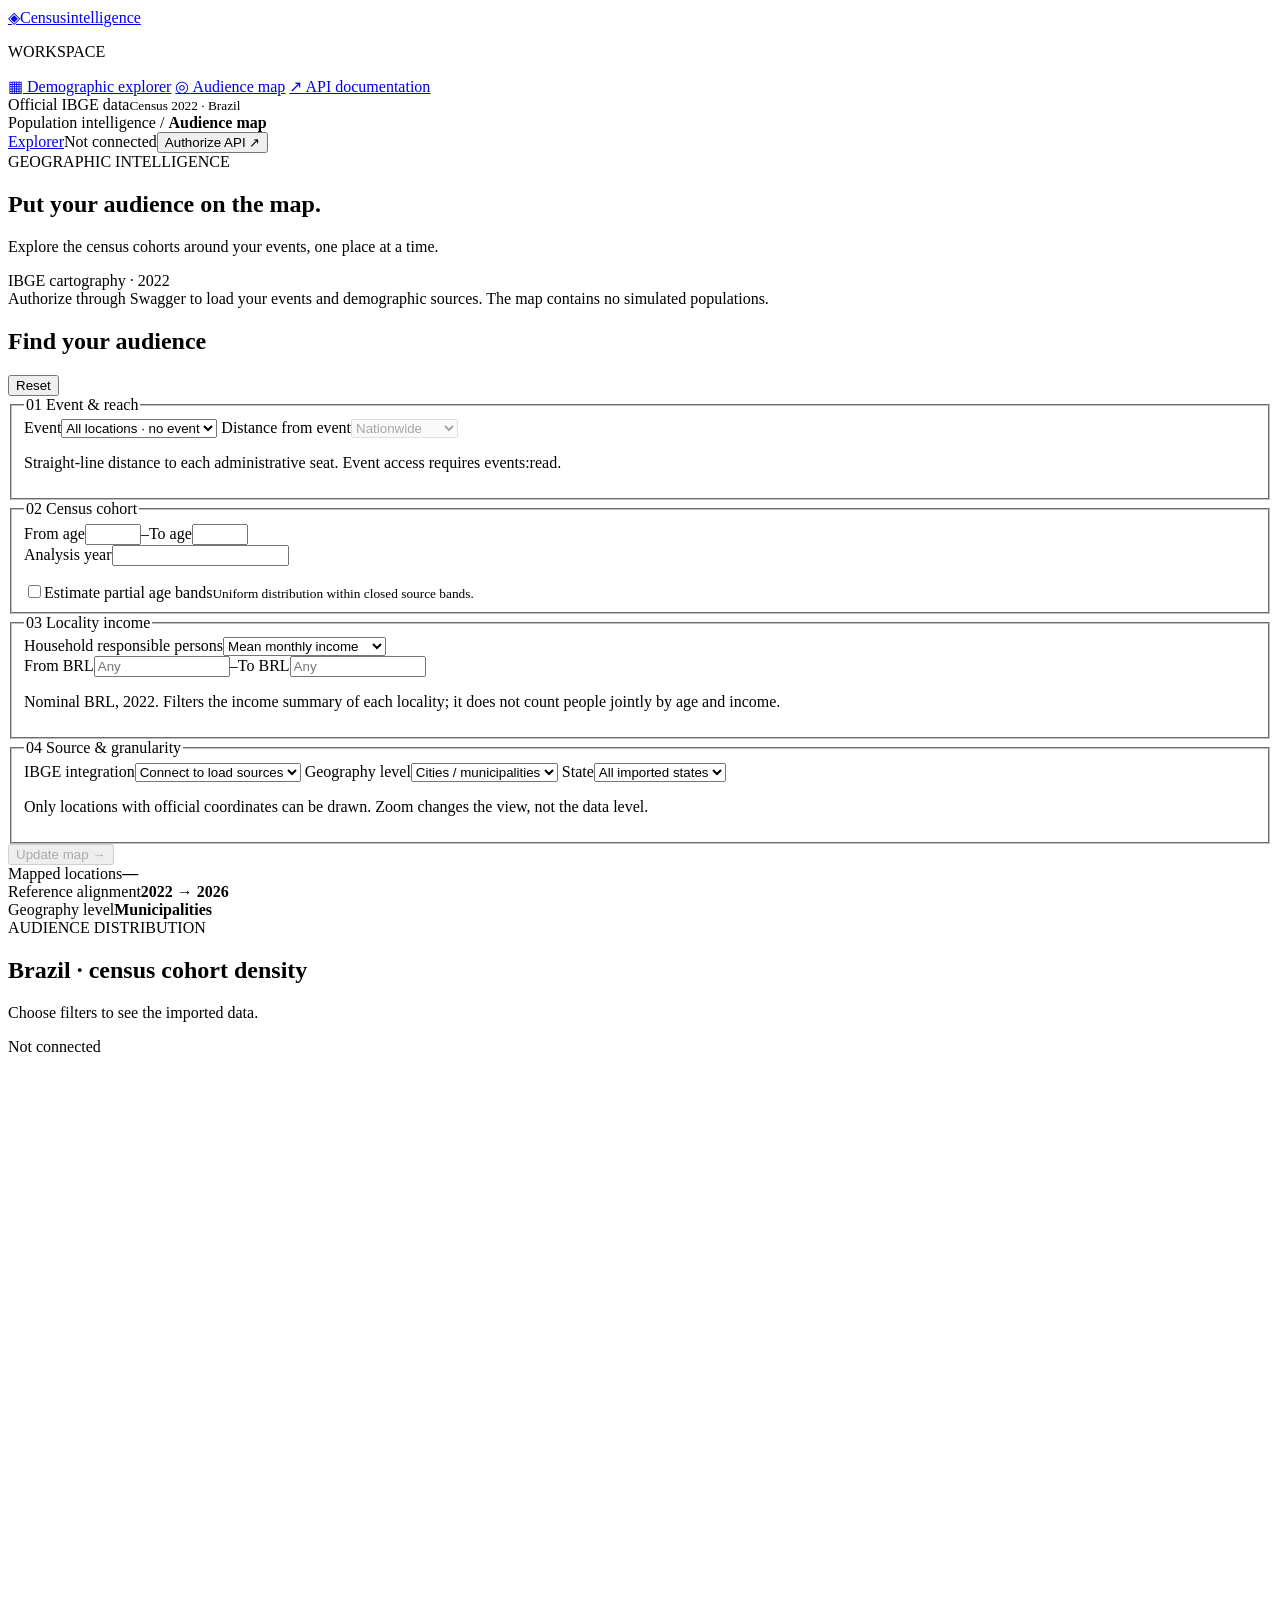
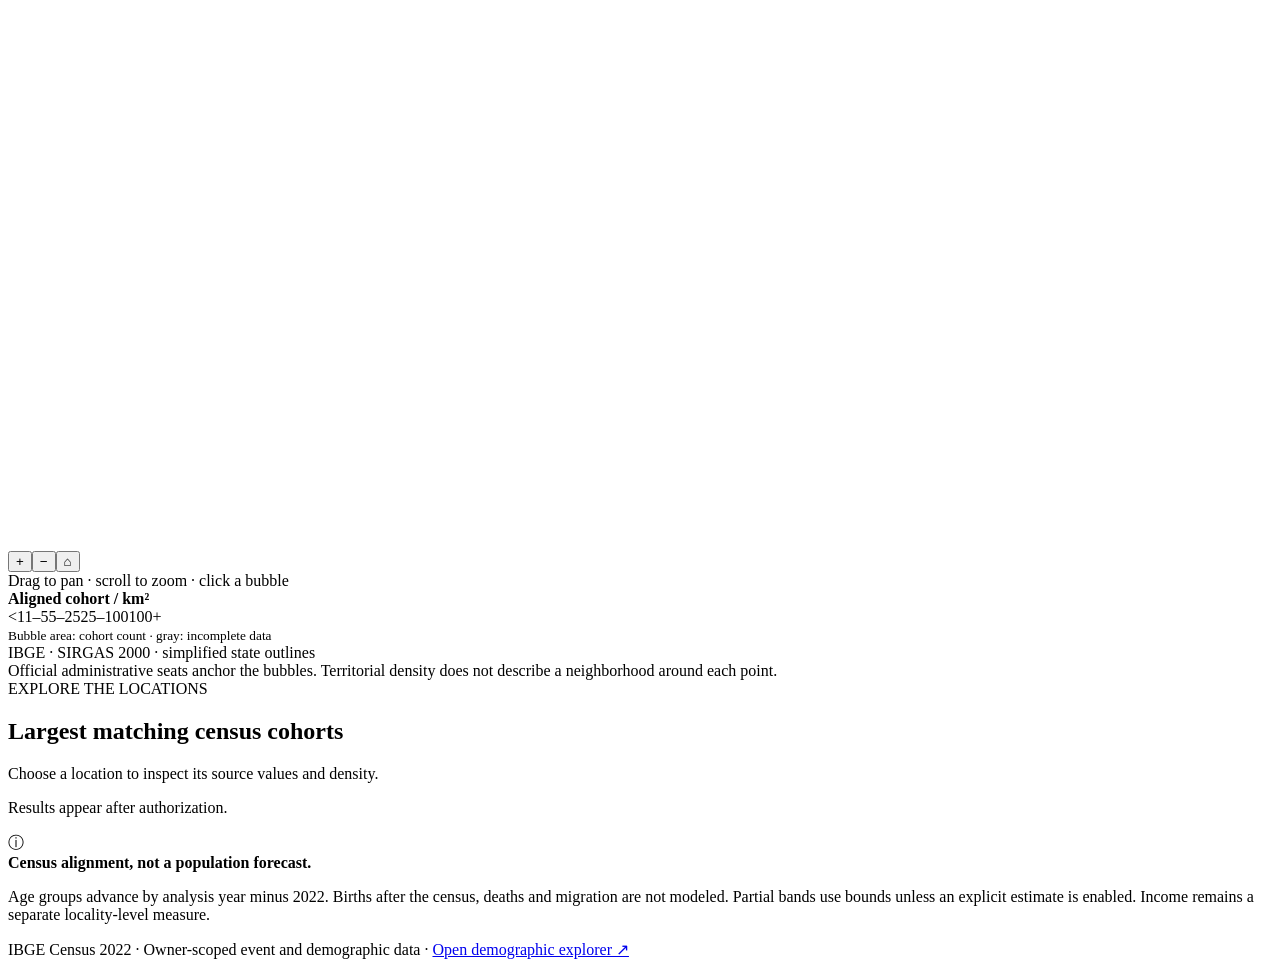
==== audience-map/public/index.html @ 93c627c5 "Separate audience map into its own module and container" ====
<!doctype html>
<html lang="en">
<head>
  <meta charset="utf-8"><meta name="viewport" content="width=device-width, initial-scale=1">
  <title>Audience map · Census intelligence</title>
  <link rel="icon" href="/map/favicon.svg" type="image/svg+xml"><link rel="stylesheet" href="/map/styles.css"><link rel="stylesheet" href="/map/map.css">
  <script type="module" src="/map/map.js"></script>
</head>
<body>
  <aside class="sidebar">
    <a class="brand" href="/explorer/"><span class="brand-symbol" aria-hidden="true">◈</span><span>Census<span class="brand-light">intelligence</span></span></a>
    <p class="sidebar-label">WORKSPACE</p>
    <a class="nav-item" href="/explorer/"><span aria-hidden="true">▦</span> Demographic explorer</a>
    <a class="nav-item active" href="/map/" aria-current="page"><span aria-hidden="true">◎</span> Audience map</a>
    <a class="nav-item" href="/docs/" target="_blank" rel="noopener"><span aria-hidden="true">↗</span> API documentation</a>
    <div class="sidebar-bottom"><span class="source-dot"></span><div>Official IBGE data<small>Census 2022 · Brazil</small></div></div>
  </aside>
  <div class="workspace">
    <header class="topbar"><div class="breadcrumb">Population intelligence <span>/</span> <strong>Audience map</strong></div><div class="account-actions"><a class="map-mobile-link" href="/explorer/">Explorer</a><span id="connection-status" class="connection-state">Not connected</span><button id="authorize" class="button button-dark">Authorize API ↗</button><button id="disconnect" class="button button-secondary" hidden>Disconnect</button></div></header>
    <main>
      <section class="page-heading"><div><div class="eyebrow">GEOGRAPHIC INTELLIGENCE</div><h1>Put your audience on the map.</h1><p>Explore the census cohorts around your events, one place at a time.</p></div><span class="data-badge"><span class="source-dot"></span> IBGE cartography · 2022</span></section>
      <div id="notice" class="notice" role="status" aria-live="polite">Authorize through Swagger to load your events and demographic sources. The map contains no simulated populations.</div>
      <div class="map-layout">
        <form id="map-form" class="filters" aria-label="Audience map filters">
          <div class="filter-header"><h2>Find your audience</h2><button type="button" class="text-button" id="reset">Reset</button></div>
          <fieldset><legend><span class="step">01</span> Event &amp; reach</legend>
            <label>Event<select id="event"><option value="">All locations · no event</option></select></label>
            <label>Distance from event<select id="radius" disabled><option value="">Nationwide</option><option value="25">Within 25 km</option><option value="50">Within 50 km</option><option value="100">Within 100 km</option><option value="250">Within 250 km</option><option value="500">Within 500 km</option></select></label>
            <p class="field-help" id="event-help">Straight-line distance to each administrative seat. Event access requires events:read.</p>
          </fieldset>
          <fieldset><legend><span class="step">02</span> Census cohort</legend>
            <div class="input-row"><label>From age<input id="age-min" type="number" min="0" max="130" required></label><span class="input-separator">–</span><label>To age<input id="age-max" type="number" min="0" max="130" required></label></div>
            <label>Analysis year<input id="target-year" type="number" min="2022" required></label>
            <p class="field-help" id="age-help"></p>
            <label class="check-label"><input type="checkbox" id="estimate"><span>Estimate partial age bands<small>Uniform distribution within closed source bands.</small></span></label>
          </fieldset>
          <fieldset><legend><span class="step">03</span> Locality income</legend>
            <label>Household responsible persons<select id="income-metric"><option value="responsible_income_mean">Mean monthly income</option><option value="responsible_income_median">Median monthly income</option></select></label>
            <div class="input-row"><label>From BRL<input id="income-min" type="number" min="0" max="1000000000" step="0.01" placeholder="Any"></label><span class="input-separator">–</span><label>To BRL<input id="income-max" type="number" min="0" max="1000000000" step="0.01" placeholder="Any"></label></div>
            <p class="field-help">Nominal BRL, 2022. Filters the income summary of each locality; it does not count people jointly by age and income.</p>
          </fieldset>
          <fieldset><legend><span class="step">04</span> Source &amp; granularity</legend>
            <label>IBGE integration<select id="integration"><option value="">Connect to load sources</option></select></label>
            <label>Geography level<select id="level"><option value="city">Cities / municipalities</option><option value="district">Districts</option><option value="neighborhood">Neighborhoods</option></select></label>
            <label>State<select id="state"><option value="">All imported states</option></select></label>
            <p class="field-help">Only locations with official coordinates can be drawn. Zoom changes the view, not the data level.</p>
          </fieldset>
          <button type="submit" id="apply" class="button button-primary" disabled>Update map →</button>
        </form>
        <section class="map-results" aria-label="Population density map">
          <div class="map-metrics"><article><span>Mapped locations</span><strong id="mapped">—</strong></article><article><span>Reference alignment</span><strong id="alignment">2022 → 2026</strong></article><article><span>Geography level</span><strong id="granularity">Municipalities</strong></article></div>
          <section class="map-card">
            <header class="map-heading"><div><span class="eyebrow">AUDIENCE DISTRIBUTION</span><h2 id="map-title">Brazil · census cohort density</h2><p id="map-subtitle">Choose filters to see the imported data.</p></div><span id="result-badge" class="map-badge">Not connected</span></header>
            <div class="map-canvas" id="map-canvas">
              <svg id="brazil-map" viewBox="0 0 1100 950" role="img" aria-label="Interactive Brazil map. Use zoom buttons, arrow keys to pan, or select a location below." tabindex="0"><title>Brazil audience map</title><g id="map-world"><g id="state-outlines"></g><g id="map-bubbles"></g><g id="event-marker"></g></g></svg>
              <div class="map-controls"><button type="button" id="zoom-in" aria-label="Zoom in">+</button><button type="button" id="zoom-out" aria-label="Zoom out">−</button><button type="button" id="fit-brazil" aria-label="Fit Brazil">⌂</button></div>
              <div class="map-hint">Drag to pan · scroll to zoom · click a bubble</div>
              <div class="map-legend"><strong id="legend-title">Aligned cohort / km²</strong><div class="legend-colors"><span class="density-0"></span><span class="density-1"></span><span class="density-2"></span><span class="density-3"></span><span class="density-4"></span></div><div class="legend-ticks"><span>&lt;1</span><span>1–5</span><span>5–25</span><span>25–100</span><span>100+</span></div><small>Bubble area: cohort count · gray: incomplete data</small></div>
              <div class="map-attribution">IBGE · SIRGAS 2000 · simplified state outlines</div>
            </div>
            <div class="map-footnote" id="coverage-note">Official administrative seats anchor the bubbles. Territorial density does not describe a neighborhood around each point.</div>
          </section>
          <section id="location-detail" class="map-detail" hidden aria-live="polite"></section>
          <section class="map-location-card"><div class="ranking-heading"><div><span class="eyebrow">EXPLORE THE LOCATIONS</span><h2>Largest matching census cohorts</h2><p>Choose a location to inspect its source values and density.</p></div></div><div id="location-list" class="map-location-list"><p class="field-help">Results appear after authorization.</p></div></section>
          <section class="method-note"><span aria-hidden="true">ⓘ</span><div><strong>Census alignment, not a population forecast.</strong><p>Age groups advance by analysis year minus 2022. Births after the census, deaths and migration are not modeled. Partial bands use bounds unless an explicit estimate is enabled. Income remains a separate locality-level measure.</p></div></section>
        </section>
      </div>
      <footer>IBGE Census 2022 <span>·</span> Owner-scoped event and demographic data <span>·</span> <a href="/explorer/">Open demographic explorer ↗</a></footer>
    </main>
  </div>
  <dialog id="auth-dialog" class="auth-dialog"><div class="dialog-heading"><div><h2>Authorize through Swagger</h2><p>Use your existing API client ID and secret in Authorize.</p></div><button id="close-auth" class="icon-button" aria-label="Close authorization">×</button></div><iframe id="auth-frame" title="Swagger API authorization" sandbox="allow-scripts allow-same-origin allow-forms"></iframe></dialog>
</body>
</html>
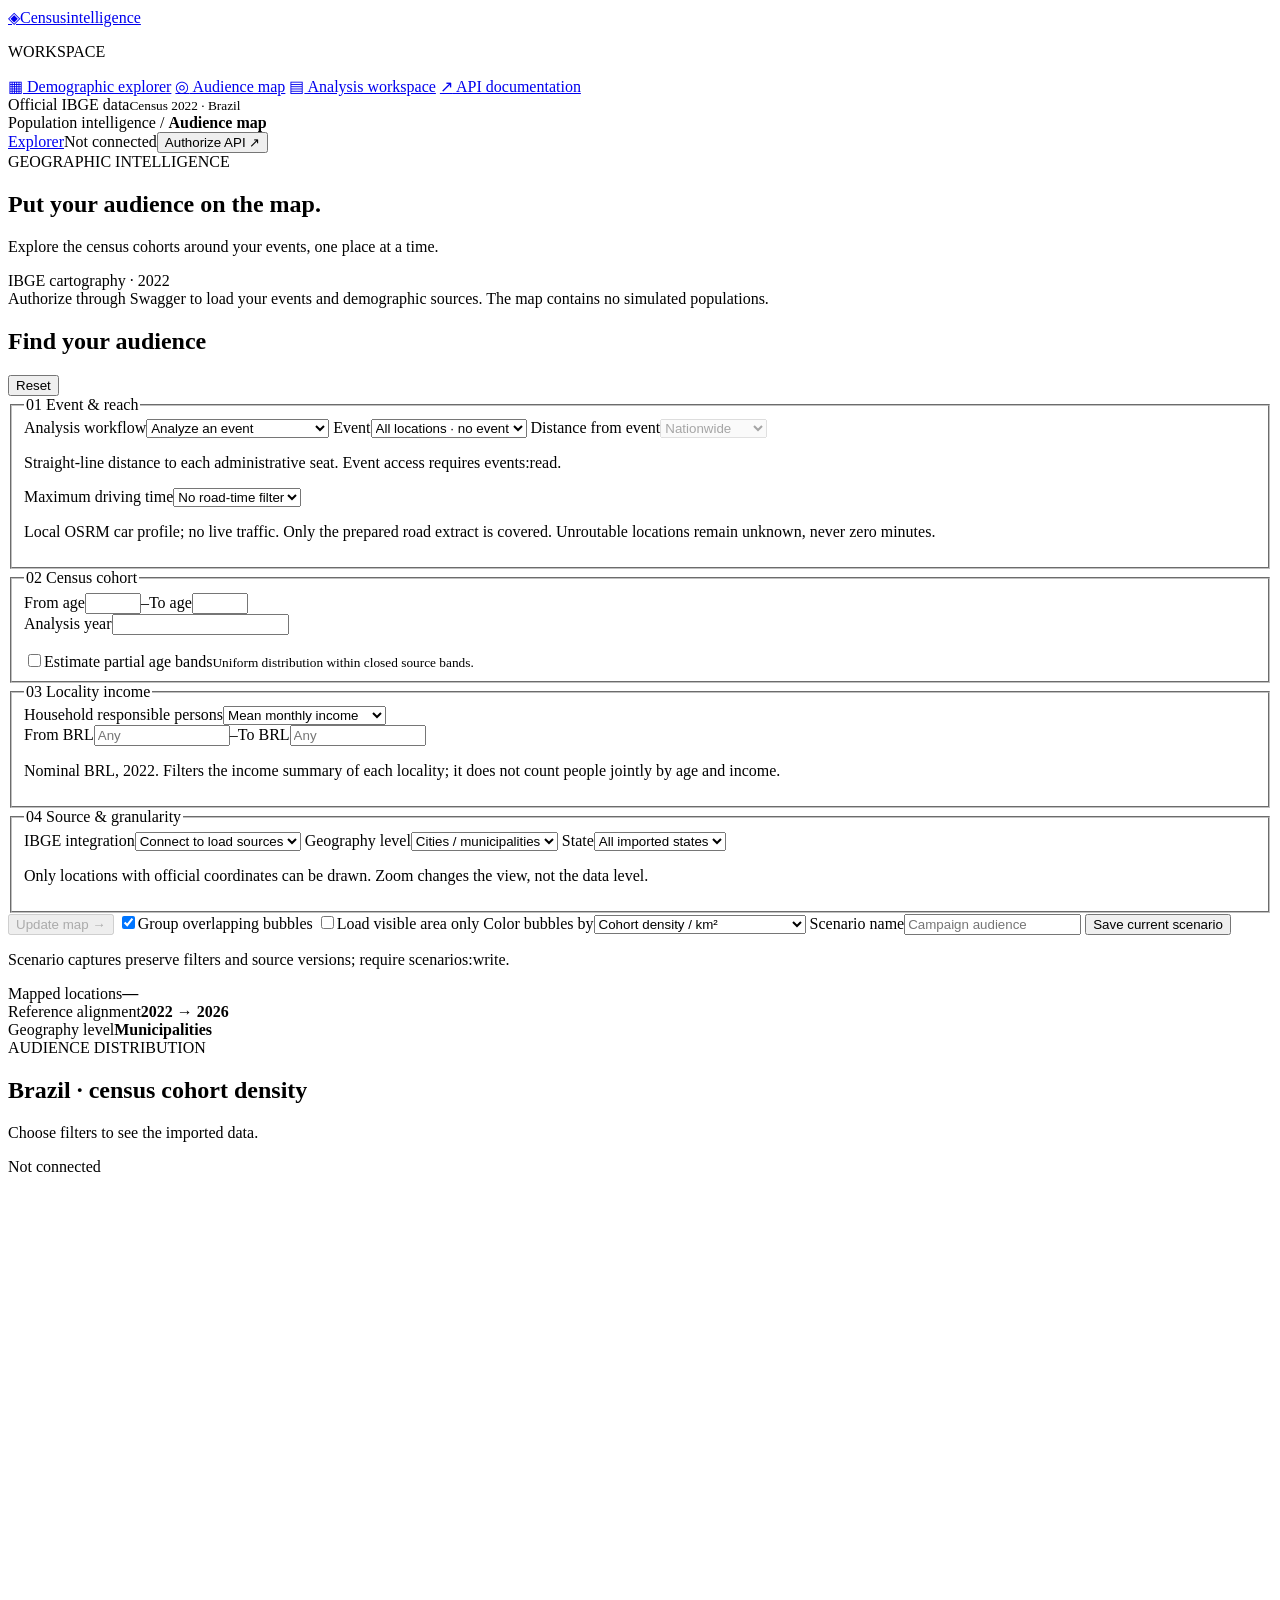
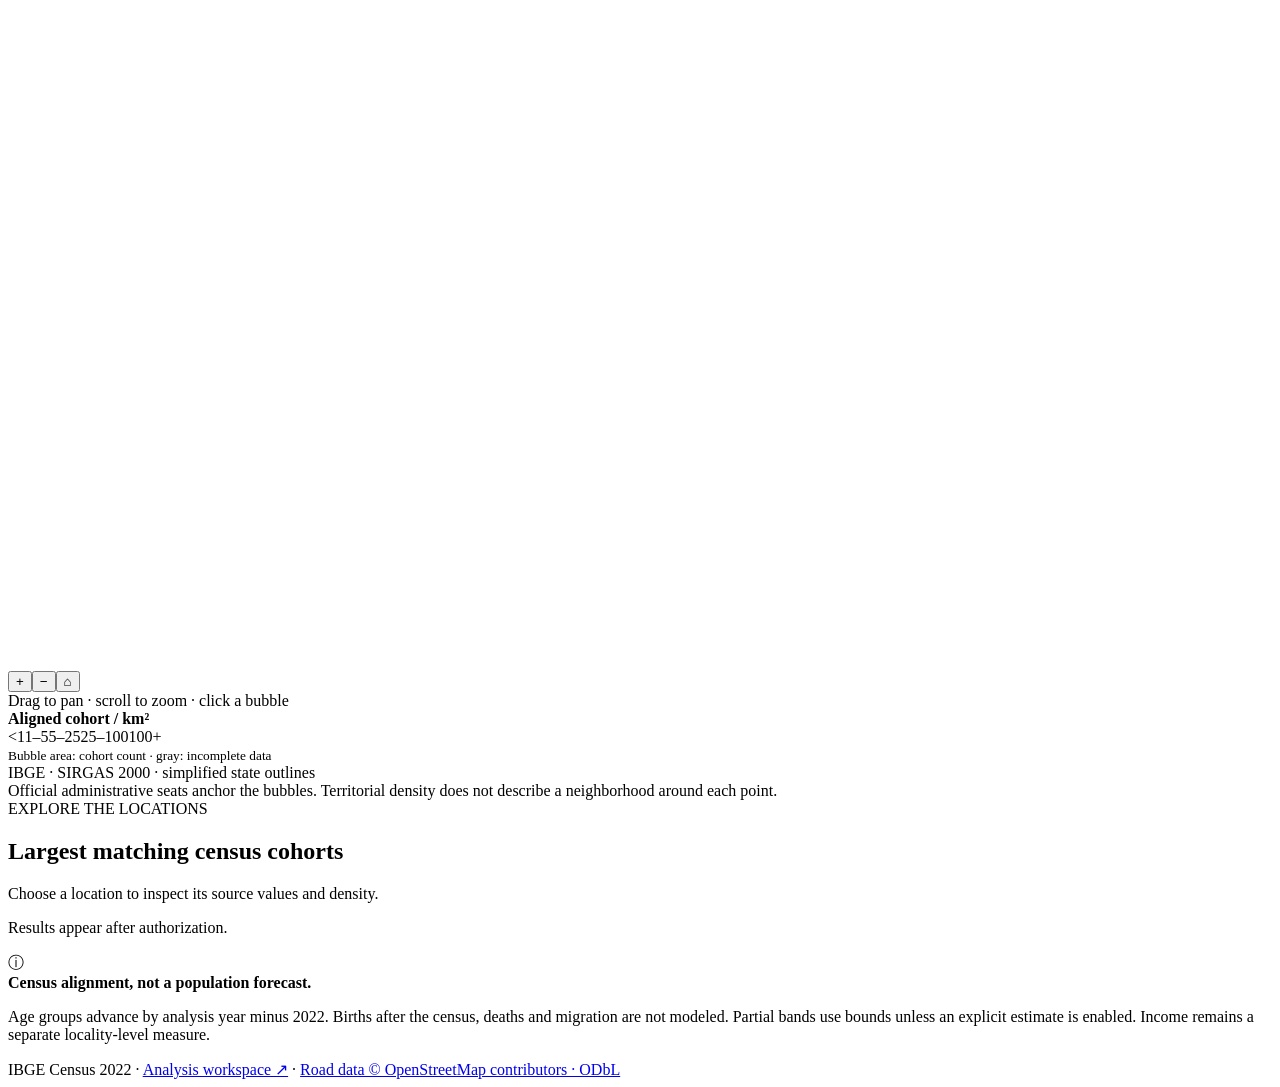
==== commit 62c9e901: "Add versioned sales uploads and optimized analysis workspace" ====
--- a/audience-map/public/index.html
+++ b/audience-map/public/index.html
@@ -12,6 +12,7 @@
     <p class="sidebar-label">WORKSPACE</p>
     <a class="nav-item" href="/explorer/"><span aria-hidden="true">▦</span> Demographic explorer</a>
     <a class="nav-item active" href="/map/" aria-current="page"><span aria-hidden="true">◎</span> Audience map</a>
+    <a class="nav-item" href="/map/workspace.html"><span aria-hidden="true">▤</span> Analysis workspace</a>
     <a class="nav-item" href="/docs/" target="_blank" rel="noopener"><span aria-hidden="true">↗</span> API documentation</a>
     <div class="sidebar-bottom"><span class="source-dot"></span><div>Official IBGE data<small>Census 2022 · Brazil</small></div></div>
   </aside>
@@ -24,9 +25,12 @@
         <form id="map-form" class="filters" aria-label="Audience map filters">
           <div class="filter-header"><h2>Find your audience</h2><button type="button" class="text-button" id="reset">Reset</button></div>
           <fieldset><legend><span class="step">01</span> Event &amp; reach</legend>
+            <label>Analysis workflow<select id="workflow"><option value="event">Analyze an event</option><option value="venue">Compare proposed venues</option><option value="region">Explore a region</option></select></label>
             <label>Event<select id="event"><option value="">All locations · no event</option></select></label>
             <label>Distance from event<select id="radius" disabled><option value="">Nationwide</option><option value="25">Within 25 km</option><option value="50">Within 50 km</option><option value="100">Within 100 km</option><option value="250">Within 250 km</option><option value="500">Within 500 km</option></select></label>
             <p class="field-help" id="event-help">Straight-line distance to each administrative seat. Event access requires events:read.</p>
+            <label>Maximum driving time<select id="travel-minutes"><option value="">No road-time filter</option><option value="30">30 minutes</option><option value="60">60 minutes</option><option value="120">120 minutes</option><option value="240">240 minutes</option></select></label><p class="field-help">Local OSRM car profile; no live traffic. Only the prepared road extract is covered. Unroutable locations remain unknown, never zero minutes.</p>
+            <div id="venue-fields" hidden><div class="input-row"><label>Venue latitude<input id="venue-lat" type="number" min="-90" max="90" step="any" placeholder="-23.55"></label><label>Venue longitude<input id="venue-lon" type="number" min="-180" max="180" step="any" placeholder="-46.63"></label></div><p class="field-help">Save each venue as a scenario and compare its captured results in the workspace.</p></div>
           </fieldset>
           <fieldset><legend><span class="step">02</span> Census cohort</legend>
             <div class="input-row"><label>From age<input id="age-min" type="number" min="0" max="130" required></label><span class="input-separator">–</span><label>To age<input id="age-max" type="number" min="0" max="130" required></label></div>
@@ -46,13 +50,19 @@
             <p class="field-help">Only locations with official coordinates can be drawn. Zoom changes the view, not the data level.</p>
           </fieldset>
           <button type="submit" id="apply" class="button button-primary" disabled>Update map →</button>
+          <label class="check-label"><input type="checkbox" id="cluster" checked><span>Group overlapping bubbles</span></label>
+          <label class="check-label"><input type="checkbox" id="viewport"><span>Load visible area only</span></label>
+          <label>Color bubbles by<select id="color-metric"><option value="density">Cohort density / km²</option><option value="count">Cohort count</option><option value="share">Share of source age population</option><option value="sales">Uploaded tickets by municipality</option></select></label>
+          <label>Scenario name<input id="scenario-name" type="text" maxlength="120" placeholder="Campaign audience"></label>
+          <button type="button" id="save-scenario" class="button button-secondary">Save current scenario</button>
+          <p class="field-help">Scenario captures preserve filters and source versions; require scenarios:write.</p>
         </form>
         <section class="map-results" aria-label="Population density map">
           <div class="map-metrics"><article><span>Mapped locations</span><strong id="mapped">—</strong></article><article><span>Reference alignment</span><strong id="alignment">2022 → 2026</strong></article><article><span>Geography level</span><strong id="granularity">Municipalities</strong></article></div>
           <section class="map-card">
             <header class="map-heading"><div><span class="eyebrow">AUDIENCE DISTRIBUTION</span><h2 id="map-title">Brazil · census cohort density</h2><p id="map-subtitle">Choose filters to see the imported data.</p></div><span id="result-badge" class="map-badge">Not connected</span></header>
             <div class="map-canvas" id="map-canvas">
-              <svg id="brazil-map" viewBox="0 0 1100 950" role="img" aria-label="Interactive Brazil map. Use zoom buttons, arrow keys to pan, or select a location below." tabindex="0"><title>Brazil audience map</title><g id="map-world"><g id="state-outlines"></g><g id="map-bubbles"></g><g id="event-marker"></g></g></svg>
+              <svg id="brazil-map" viewBox="0 0 1100 950" role="group" aria-label="Interactive Brazil map. Use zoom buttons, arrow keys to pan, or select a location below." tabindex="0"><title>Brazil audience map</title><g id="map-world"><g id="state-outlines"></g><g id="map-bubbles"></g><g id="event-marker"></g></g></svg>
               <div class="map-controls"><button type="button" id="zoom-in" aria-label="Zoom in">+</button><button type="button" id="zoom-out" aria-label="Zoom out">−</button><button type="button" id="fit-brazil" aria-label="Fit Brazil">⌂</button></div>
               <div class="map-hint">Drag to pan · scroll to zoom · click a bubble</div>
               <div class="map-legend"><strong id="legend-title">Aligned cohort / km²</strong><div class="legend-colors"><span class="density-0"></span><span class="density-1"></span><span class="density-2"></span><span class="density-3"></span><span class="density-4"></span></div><div class="legend-ticks"><span>&lt;1</span><span>1–5</span><span>5–25</span><span>25–100</span><span>100+</span></div><small>Bubble area: cohort count · gray: incomplete data</small></div>
@@ -65,7 +75,7 @@
           <section class="method-note"><span aria-hidden="true">ⓘ</span><div><strong>Census alignment, not a population forecast.</strong><p>Age groups advance by analysis year minus 2022. Births after the census, deaths and migration are not modeled. Partial bands use bounds unless an explicit estimate is enabled. Income remains a separate locality-level measure.</p></div></section>
         </section>
       </div>
-      <footer>IBGE Census 2022 <span>·</span> Owner-scoped event and demographic data <span>·</span> <a href="/explorer/">Open demographic explorer ↗</a></footer>
+      <footer>IBGE Census 2022 <span>·</span> <a href="/map/workspace.html">Analysis workspace ↗</a> <span>·</span> <a href="https://www.openstreetmap.org/copyright" target="_blank" rel="noopener">Road data © OpenStreetMap contributors · ODbL</a></footer>
     </main>
   </div>
   <dialog id="auth-dialog" class="auth-dialog"><div class="dialog-heading"><div><h2>Authorize through Swagger</h2><p>Use your existing API client ID and secret in Authorize.</p></div><button id="close-auth" class="icon-button" aria-label="Close authorization">×</button></div><iframe id="auth-frame" title="Swagger API authorization" sandbox="allow-scripts allow-same-origin allow-forms"></iframe></dialog>
